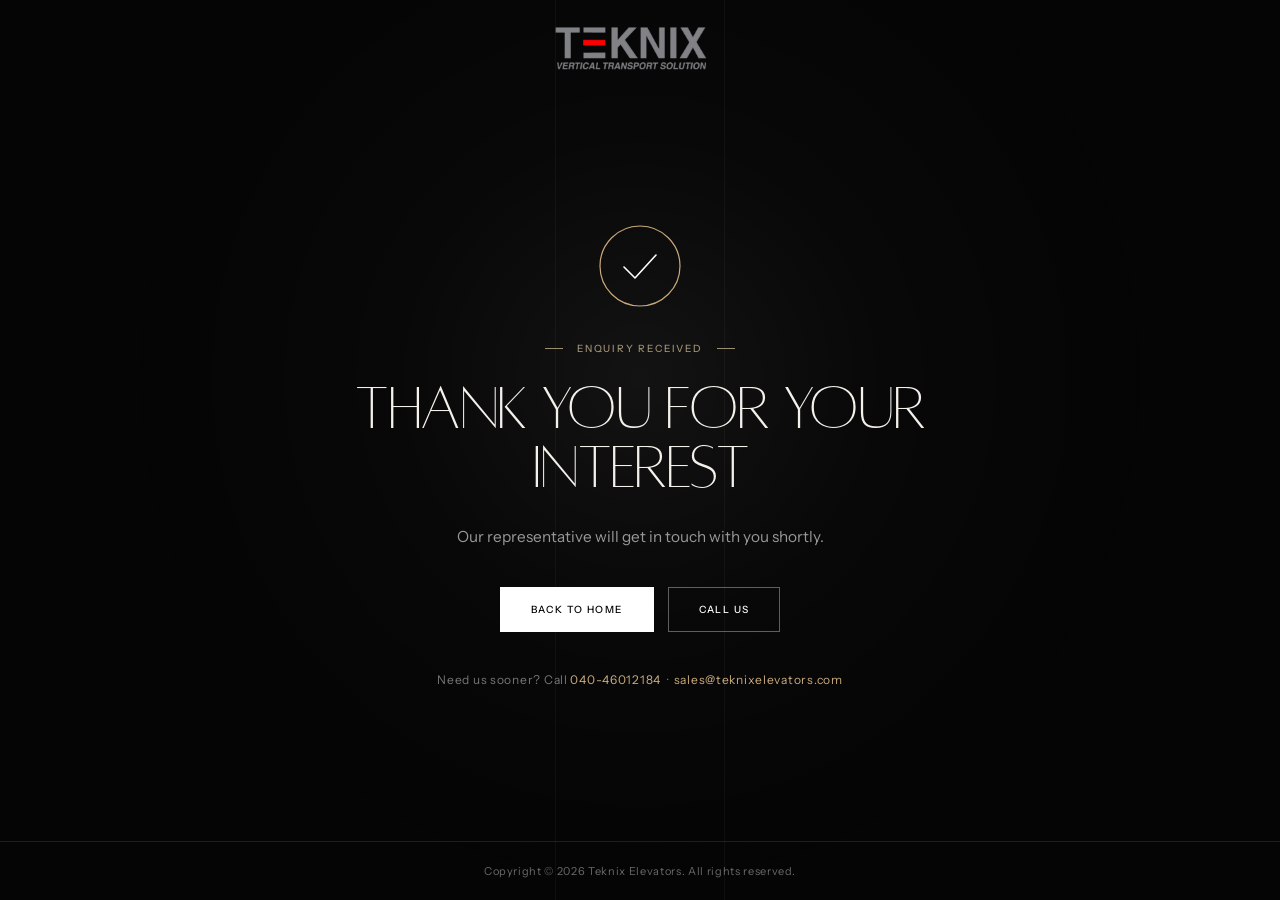
==== thankyou.html @ f9d4c2d7 "Changes complteed" ====
<!DOCTYPE html>
<html lang="en">

<head>
    <meta charset="UTF-8">
    <meta name="viewport" content="width=device-width, initial-scale=1, viewport-fit=cover">
    <title>Thank You | Teknix Elevators Hyderabad</title>
    <meta name="robots" content="noindex, nofollow">
    <meta name="theme-color" content="#050505">
    <link rel="icon" href="./favicon.png" type="image/png">
    <link rel="shortcut icon" href="./favicon.ico" type="image/x-icon">

    <!-- Google tag (gtag.js) -->
    <script async src="https://www.googletagmanager.com/gtag/js?id=G-MBTGJ69L9B"></script>
    <script>
        window.dataLayer = window.dataLayer || [];
        function gtag() { dataLayer.push(arguments); }
        gtag('js', new Date());
        gtag('config', 'G-MBTGJ69L9B');
        gtag('config', 'G-BLGTCSZ3RC');
        gtag('config', 'AW-11090469169');
    </script>

    <!-- Lead conversion event (fires once per visit; refresh will not double-count) -->
    <script>
        (function () {
            var fired = false;
            try { fired = sessionStorage.getItem('teknixHydLeadConv') === '1'; } catch (e) { }
            if (!fired) {
                gtag('event', 'conversion', {
                    'send_to': 'AW-11090469169/StLHCIedvIsYELHCrKgp'
                });
                try { sessionStorage.setItem('teknixHydLeadConv', '1'); } catch (e) { }
            }
        })();
    </script>

    <link rel="preconnect" href="https://fonts.googleapis.com">
    <link rel="preconnect" href="https://fonts.gstatic.com" crossorigin>
    <link href="https://fonts.googleapis.com/css2?family=Instrument+Sans:wght@400;500;600&display=swap"
        rel="stylesheet">
    <style>
        @font-face {
            font-family: "Alta";
            src: url("./fonts/Alta_light.otf") format("opentype");
            font-weight: 300;
            font-display: swap
        }

        @font-face {
            font-family: "Alta";
            src: url("./fonts/Alta_regular.otf") format("opentype");
            font-weight: 400;
            font-display: swap
        }

        * {
            margin: 0;
            padding: 0;
            box-sizing: border-box
        }

        :root {
            --gold: #9c8e70;
            --gold2: #c9aa7c;
            --cream: #f4f1eb;
            --ease: cubic-bezier(.22, 1, .36, 1)
        }

        html,
        body {
            min-height: 100%
        }

        body {
            font-family: "Instrument Sans", sans-serif;
            background: #050505;
            color: #fff;
            min-height: 100vh;
            min-height: 100svh;
            display: flex;
            flex-direction: column;
            overflow-x: hidden
        }

        body:before {
            content: "";
            position: fixed;
            inset: 0;
            background: radial-gradient(circle at 50% 42%, rgba(255, 255, 255, .06), rgba(255, 255, 255, .015) 30%, transparent 65%);
            pointer-events: none
        }

        .vl {
            position: fixed;
            top: 0;
            bottom: 0;
            width: 1px;
            background: rgba(255, 255, 255, .04)
        }

        .vl.a {
            left: calc(50% - 85px)
        }

        .vl.b {
            right: calc(50% - 85px)
        }

        header {
            position: relative;
            z-index: 2;
            padding: 26px 5%;
            display: flex;
            justify-content: center
        }

        header img {
            height: 44px;
            width: auto
        }

        main {
            position: relative;
            z-index: 2;
            flex: 1;
            display: flex;
            align-items: center;
            justify-content: center;
            padding: 30px 24px 60px;
            text-align: center
        }

        .box {
            max-width: 720px;
            display: flex;
            flex-direction: column;
            align-items: center
        }

        .tick {
            width: 84px;
            height: 84px;
            margin-bottom: 34px
        }

        .tick circle {
            fill: none;
            stroke: var(--gold2);
            stroke-width: 1.2;
            stroke-dasharray: 252;
            stroke-dashoffset: 252;
            animation: dr 1.2s var(--ease) .2s forwards
        }

        .tick path {
            fill: none;
            stroke: #fff;
            stroke-width: 1.6;
            stroke-linecap: round;
            stroke-linejoin: round;
            stroke-dasharray: 50;
            stroke-dashoffset: 50;
            animation: dr .7s var(--ease) 1s forwards
        }

        @keyframes dr {
            to {
                stroke-dashoffset: 0
            }
        }

        .eyebrow {
            display: flex;
            align-items: center;
            gap: 14px;
            font-size: 10px;
            font-weight: 500;
            letter-spacing: .18em;
            text-transform: uppercase;
            color: var(--gold);
            margin-bottom: 24px
        }

        .eyebrow i {
            width: 18px;
            height: 1px;
            background: var(--gold)
        }

        h1 {
            font-family: "Alta", serif;
            font-weight: 300;
            text-transform: uppercase;
            font-size: clamp(36px, 5vw, 76px);
            line-height: .92;
            letter-spacing: -.025em;
            color: var(--cream)
        }

        p.lead {
            font-size: clamp(14px, 1.2vw, 17px);
            line-height: 1.6;
            color: rgba(255, 255, 255, .58);
            max-width: 500px;
            margin: 28px 0 38px
        }

        .steps {
            display: grid;
            grid-template-columns: repeat(3, 1fr);
            width: 100%;
            border-top: 1px solid rgba(255, 255, 255, .18);
            border-left: 1px solid rgba(255, 255, 255, .18);
            margin-bottom: 44px;
            text-align: left
        }

        .steps div {
            padding: 24px 22px;
            border-right: 1px solid rgba(255, 255, 255, .18);
            border-bottom: 1px solid rgba(255, 255, 255, .18)
        }

        .steps b {
            display: block;
            font-family: "Alta", serif;
            font-weight: 300;
            font-size: 26px;
            color: var(--gold2);
            margin-bottom: 10px
        }

        .steps span {
            font-size: 13px;
            line-height: 1.5;
            color: rgba(255, 255, 255, .6)
        }

        .acts {
            display: flex;
            gap: 14px;
            flex-wrap: wrap;
            justify-content: center
        }

        .btn {
            position: relative;
            display: inline-flex;
            align-items: center;
            justify-content: center;
            gap: 12px;
            overflow: hidden;
            padding: 15px 30px;
            border: 1px solid #fff;
            font-size: 10px;
            font-weight: 500;
            letter-spacing: .14em;
            text-transform: uppercase;
            text-decoration: none;
            transition: color .4s, background .4s, transform .35s
        }

        .btn.w {
            background: #fff;
            color: #000
        }

        .btn.w:hover {
            background: transparent;
            color: #fff;
            transform: translateY(-2px)
        }

        .btn.o {
            background: transparent;
            color: #fff;
            border-color: rgba(255, 255, 255, .35)
        }

        .btn.o:hover {
            background: #fff;
            color: #000;
            transform: translateY(-2px)
        }

        .ct {
            margin-top: 40px;
            font-size: 12px;
            letter-spacing: .06em;
            color: rgba(255, 255, 255, .45)
        }

        .ct a {
            color: var(--gold2);
            text-decoration: none;
            transition: color .3s
        }

        .ct a:hover {
            color: #fff
        }

        .rv {
            opacity: 0;
            transform: translateY(36px);
            animation: up 1s var(--ease) forwards;
            animation-delay: var(--d, .3s)
        }

        @keyframes up {
            to {
                opacity: 1;
                transform: none
            }
        }

        footer {
            position: relative;
            z-index: 2;
            padding: 22px 5%;
            border-top: 1px solid rgba(255, 255, 255, .1);
            font-size: 11px;
            letter-spacing: .06em;
            color: rgba(255, 255, 255, .4);
            text-align: center
        }

        @media(max-width:700px) {
            header img {
                height: 36px
            }

            .steps {
                grid-template-columns: 1fr
            }

            .vl.a {
                left: 20%
            }

            .vl.b {
                right: 20%
            }

            .acts .btn {
                width: 100%
            }

            .tick {
                width: 70px;
                height: 70px;
                margin-bottom: 26px
            }

            .box {
                padding-top: 10px
            }
        }

        @media(prefers-reduced-motion:reduce) {
            * {
                animation-duration: .01s !important;
                animation-delay: 0s !important
            }
        }
    </style>
</head>

<body>
    <span class="vl a"></span><span class="vl b"></span>
    <header><a href="index.html" aria-label="Teknix Elevators"><img src="./icons/logo.png" alt="Teknix Elevators"></a>
    </header>

    <main>
        <div class="box">
            <svg class="tick" viewBox="0 0 84 84" aria-hidden="true">
                <circle cx="42" cy="42" r="40" />
                <path d="M26 43l11 11 21-23" />
            </svg>
            <div class="eyebrow rv" style="--d:.5s"><i></i>ENQUIRY RECEIVED<i></i></div>
            <h1 class="rv" style="--d:.65s">Thank you for your interest</h1>
            <p class="lead rv" style="--d:.85s">Our representative will get in touch with you shortly.</p>
            <div class="acts rv" style="--d:1.15s">
                <a class="btn w" href="index.html">Back to Home</a>
                <a class="btn o" href="tel:04046012184">Call Us</a>
            </div>
            <p class="ct rv" style="--d:1.3s">Need us sooner? Call <a href="tel:04046012184">040-46012184</a>
                &nbsp;·&nbsp; <a href="mailto:sales@teknixelevators.com">sales@teknixelevators.com</a></p>
        </div>
    </main>

    <footer>Copyright © 2026 Teknix Elevators. All rights reserved.</footer>
</body>

</html>
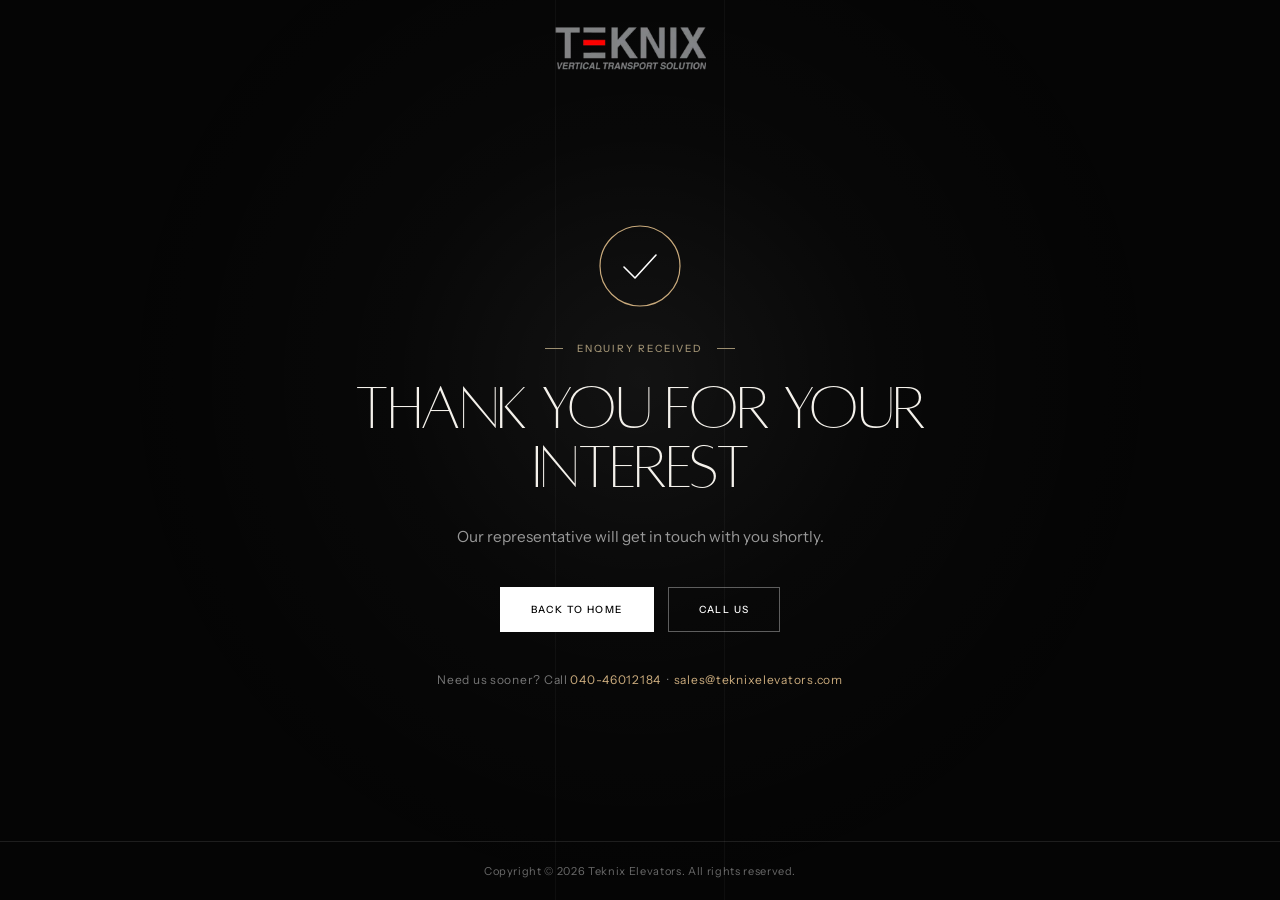
==== commit 12c57e58: "Chages completed" ====
--- a/thankyou.html
+++ b/thankyou.html
@@ -7,7 +7,6 @@
     <title>Thank You | Teknix Elevators Hyderabad</title>
     <meta name="robots" content="noindex, nofollow">
     <meta name="theme-color" content="#050505">
-    <link rel="icon" href="./favicon.png" type="image/png">
     <link rel="shortcut icon" href="./favicon.ico" type="image/x-icon">
 
     <!-- Google tag (gtag.js) -->
@@ -369,7 +368,7 @@
 
 <body>
     <span class="vl a"></span><span class="vl b"></span>
-    <header><a href="index.html" aria-label="Teknix Elevators"><img src="./icons/logo.png" alt="Teknix Elevators"></a>
+    <header><a href="index.html" aria-label="Teknix Elevators"><img src="./Images/logo.webp" alt="Teknix Elevators"></a>
     </header>
 
     <main>
